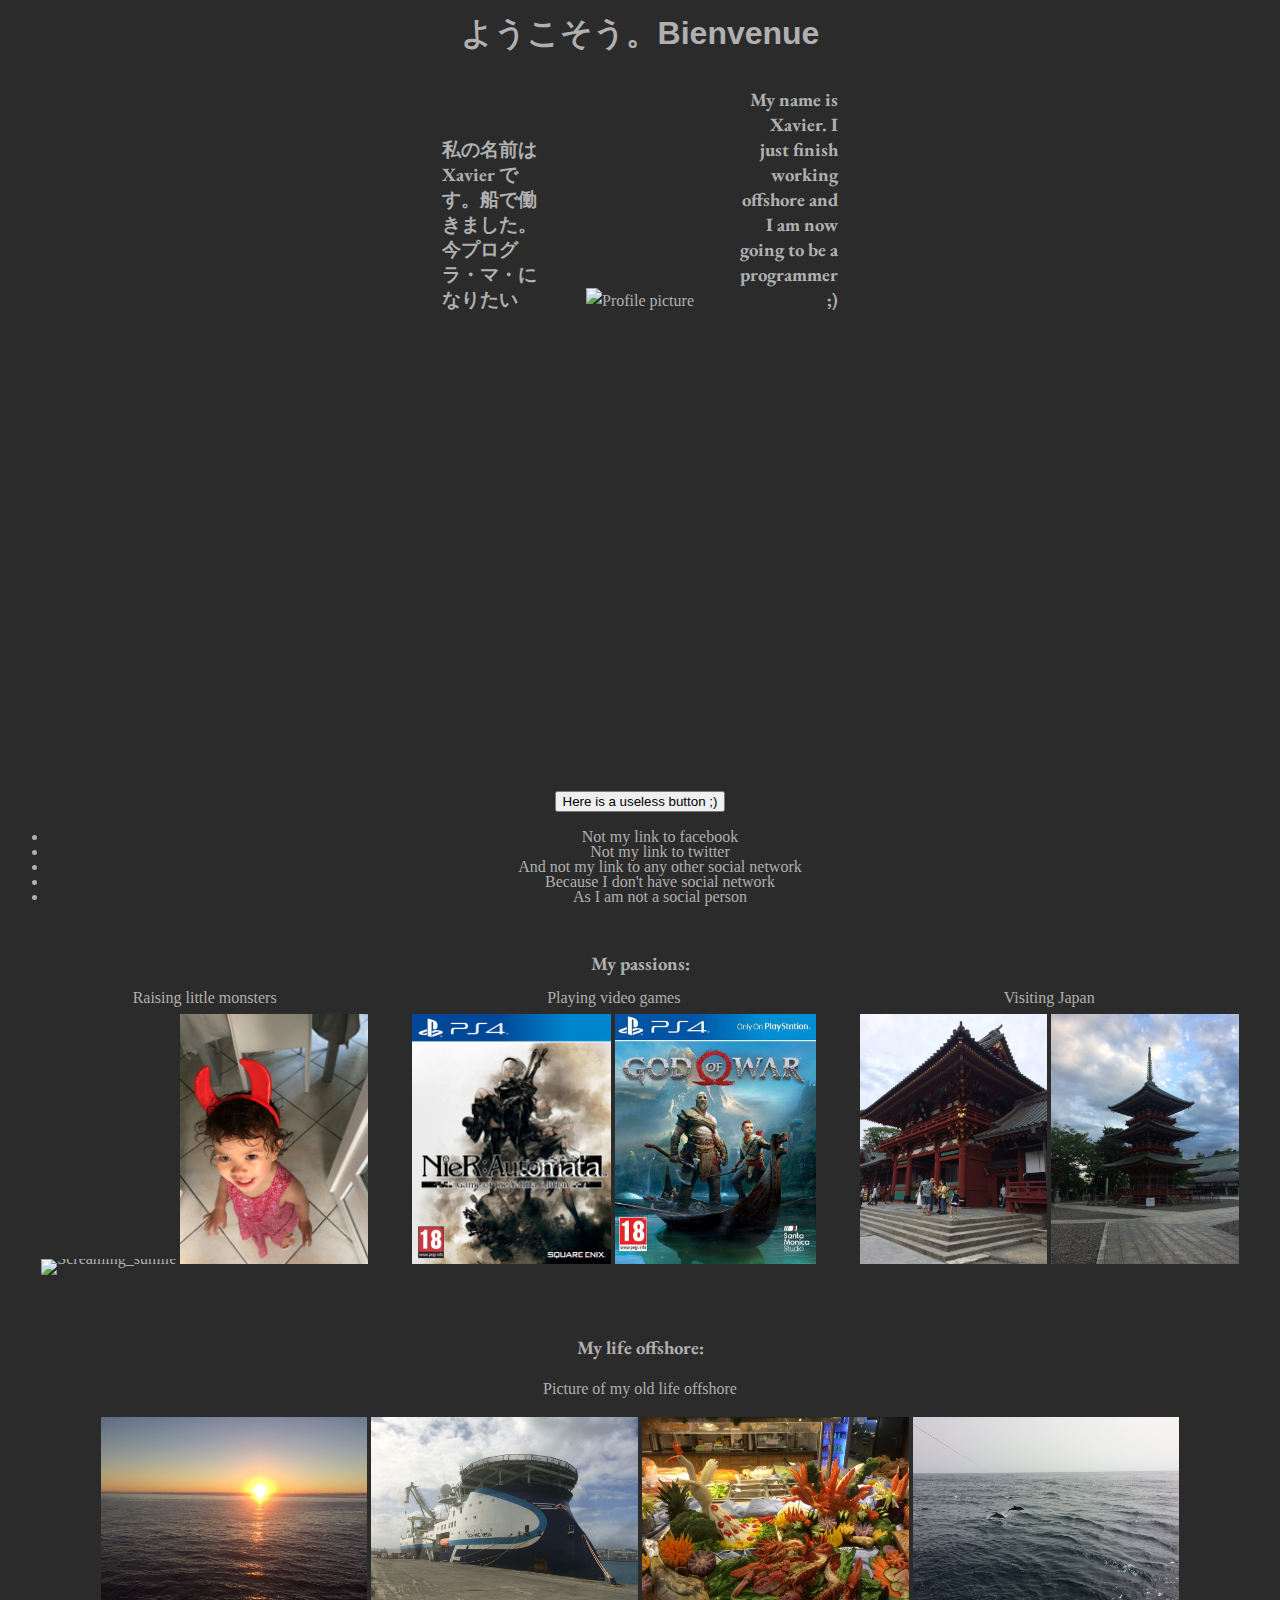
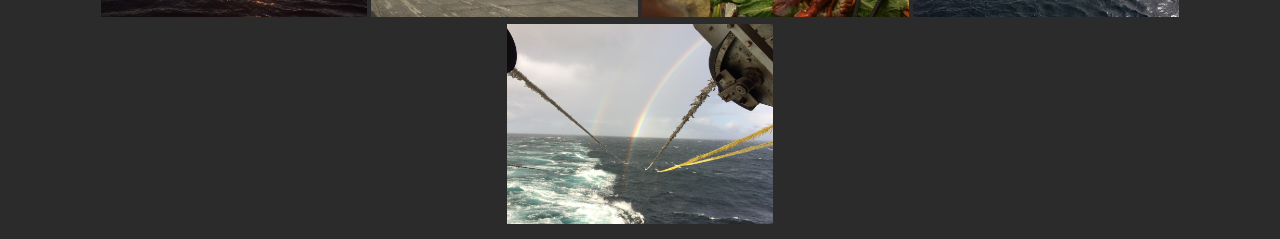
==== index.html @ d2af9ce7 "my profile page" ====
<!DOCTYPE html>
<html>

<head>
  <title>My Profile</title>
  <meta charset="UTF-8" />
  <meta name="description" content="All about me">
  <link rel="stylesheet" href="style.css">
   <link href="https://fonts.googleapis.com/css?family=EB+Garamond|Kosugi+Maru|Lobster&display=swap" rel="stylesheet">
   <meta name="viewport" content="width=device-width, initial-scale=1">

</head>

<body>
  <h1>ようこそう。Bienvenue</h1>

  <div class="profile">
    <h3 id="japan" class="card">私の名前は　Xavier です。船で働きました。今プログラ・マ・になりたい</h3>
    <img id="profile" class="card" src="images/profile.jpg" alt="Profile picture" height="500px">
    <h3 id="english" class="card">My name is Xavier. I just finish working offshore and I am now going to be a programmer ;)</h3>
  </div>

  <div>
    <input class="favorite styled"
         type="button"
         value="Here is a useless button ;)">
    <ul>
      <li>Not my link to facebook</li>
      <li>Not my link to twitter</li>
      <li>And not my link to any other social network</li>
      <li>Because I don't have social network</li>
      <li>As I am not a social person</li>
    </ul>
  </div>

  <div class="passions">
    <h3>My passions:</h3>
    <div class="card">
      <p>Raising little monsters</p>
      <img src="images/Screaming_sumilé.jpg" alt="Screaming_sumilé" height="250px">
      <img src="images/Devil-Asuka.jpg" alt="Devil-Asuka" height="250px">
    </div>

    <div class="card">
      <p>Playing video games</p>
      <img src="images/NieR-Automata.jpg" alt="NieR-Automata" height="250px">
      <img src="images/god-of-war.jpg" alt="god-of-war.jpg" height="250px">
    </div>

    <div class="card">
      <p>Visiting Japan</p>
      <img src="images/IMG_1840.jpeg" alt="Japanese temple" height="250px">
      <img src="images/IMG_2004.jpeg" alt="Japanese pagode" height="250px">
    </div>
  </div>

    <div class="CGG">
    <h3>My life offshore:</h3>
    <div class="card">
      <p>Picture of my old life offshore</p>
      <img src="images/CGG-2.jpg" alt="Offshore pics" height="200px">
      <img src="images/CGG-3.jpg" alt="Offshore pics" height="200px">
      <img src="images/CGG-4.jpg" alt="Offshore pics" height="200px">
      <img src="images/CGG-5.jpg" alt="Offshore pics" height="200px">
      <img src="images/CGG-6.jpg" alt="Offshore pics" height="200px">
    </div>
  </div>
</body>

</html>
---- style.css ----
@media (max-width: 960px) {
  /* For a screen < 960px, this CSS will be read */
  .container {
    width: 700px;
  }
}
@media (max-width: 720px) {
  /* For a screen < 720px, this CSS will be read */
  .container {
    width: 500px;
  }
}
@media (max-width: 540px) {
  /* For a screen < 540px, this CSS will be read */
  .container {
    width: 300px;
  }
}

body {
  /*font-family: 'EB Garamond', serif;*/
  background-color: #2b2b2b;
  color: #b0b0b0;
  line-height: 25px;
  text-align: center;
}

h1 {
  font-family: 'Kosugi Maru', sans-serif;
}

h3 {
  font-family: 'EB Garamond', serif;
}

ul {
  line-height: 15px;
}

img:hover{
  filter: grayscale(100%);
}

#japan {
  text-align: left;
  width: 100px;
  height: 50px;
}

#profile{
  text-align: center;
}

#english{
  text-align: right;
  width: 100px;
  height: 50%;
}

.profile {
  display: inline-block;
}

.passions{
  line-height: 0px;
  margin: 60px 0 0 0;
}

.passions p {
  margin: 0 0 15 0;
}

.card{
  display: inline-block;
  padding: 0px 20px;
}

.CGG{
  margin: 60px 0 0 0;
}

.CGG h3 {
  margin: 0;
}

.CGG p {
  margin: 0 0 15 0;
}
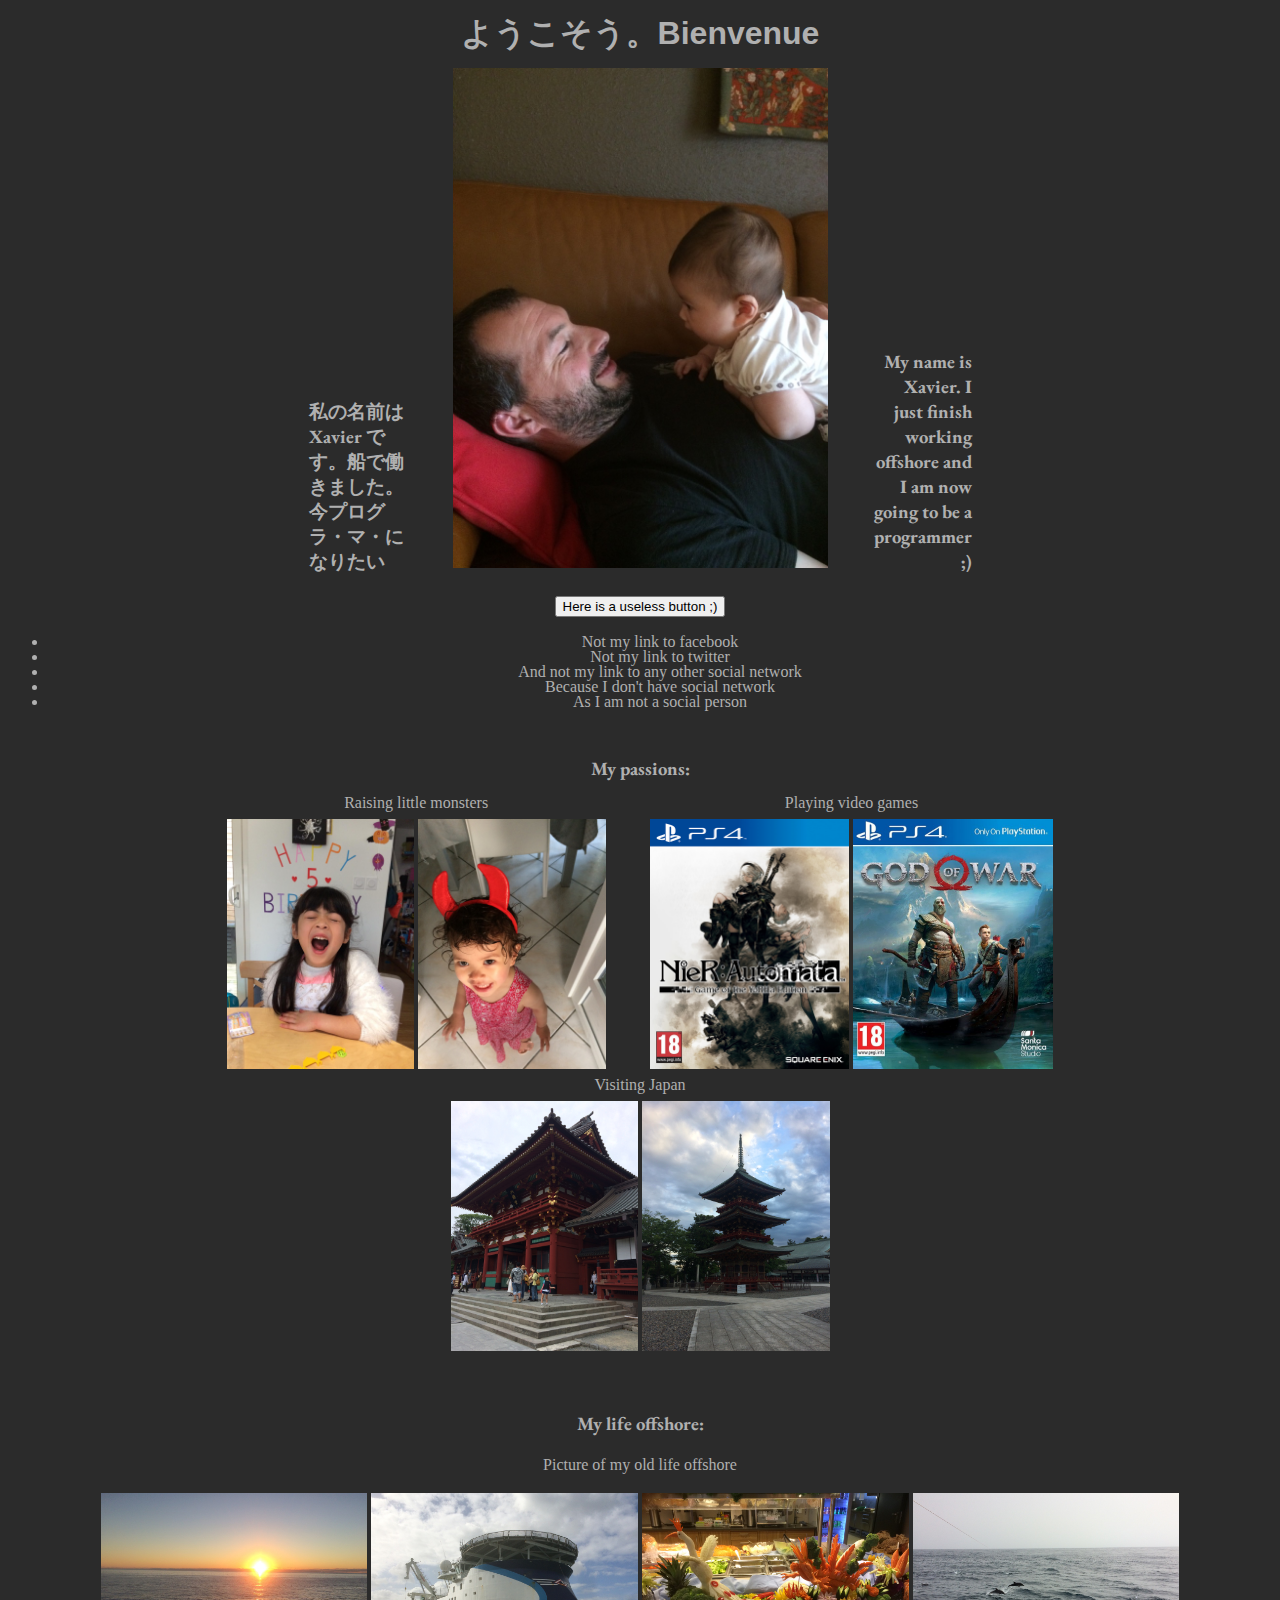
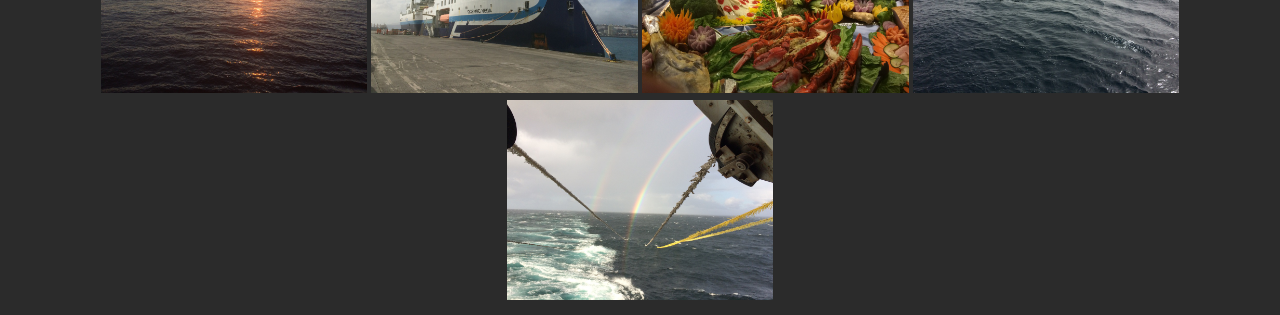
==== commit 5acdb602: "rename pictures" ====
--- a/index.html
+++ b/index.html
@@ -16,7 +16,7 @@
 
   <div class="profile">
     <h3 id="japan" class="card">私の名前は　Xavier です。船で働きました。今プログラ・マ・になりたい</h3>
-    <img id="profile" class="card" src="images/profile.jpg" alt="Profile picture" height="500px">
+    <img id="profile" class="card" src="images/Profile.jpg" alt="Profile picture" height="500px">
     <h3 id="english" class="card">My name is Xavier. I just finish working offshore and I am now going to be a programmer ;)</h3>
   </div>
 
@@ -37,7 +37,7 @@
     <h3>My passions:</h3>
     <div class="card">
       <p>Raising little monsters</p>
-      <img src="images/Screaming_sumilé.jpg" alt="Screaming_sumilé" height="250px">
+      <img src="images/Screaming_sumile.jpg" alt="Screaming_sumilé" height="250px">
       <img src="images/Devil-Asuka.jpg" alt="Devil-Asuka" height="250px">
     </div>
 
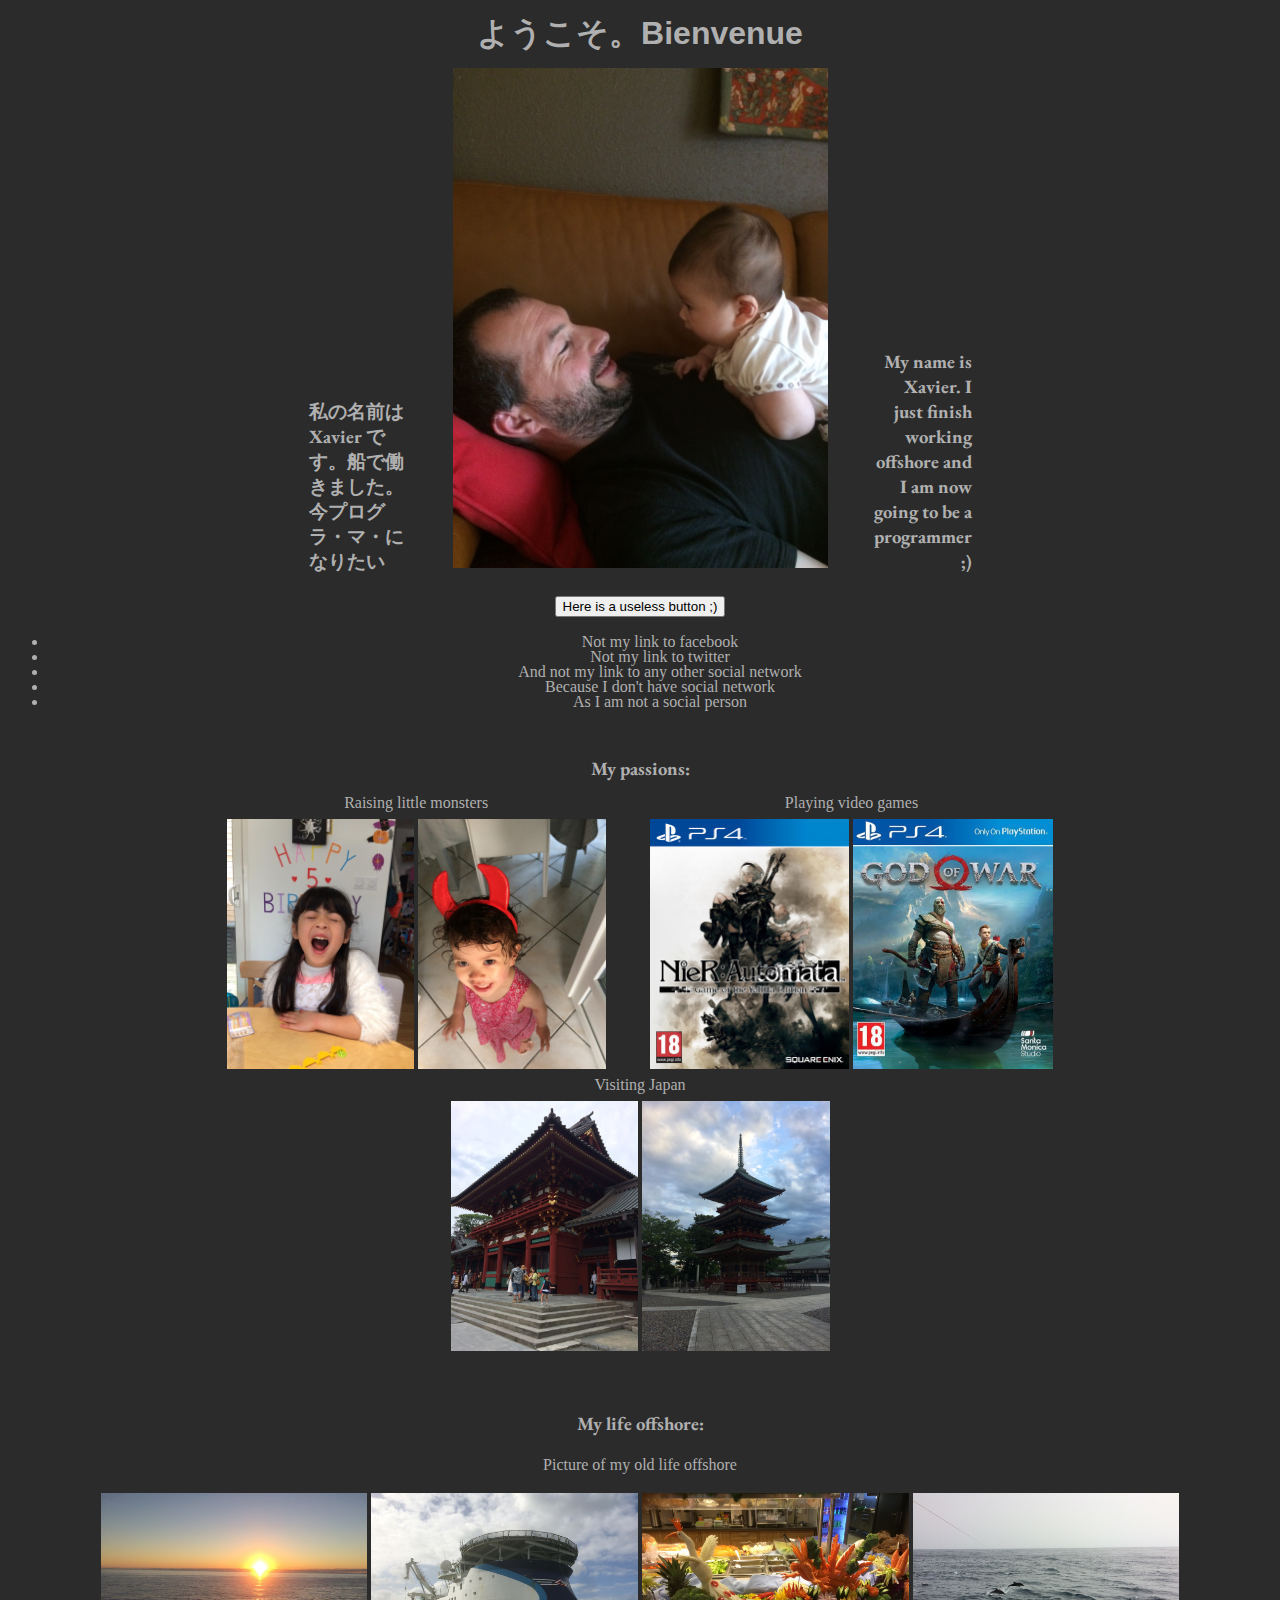
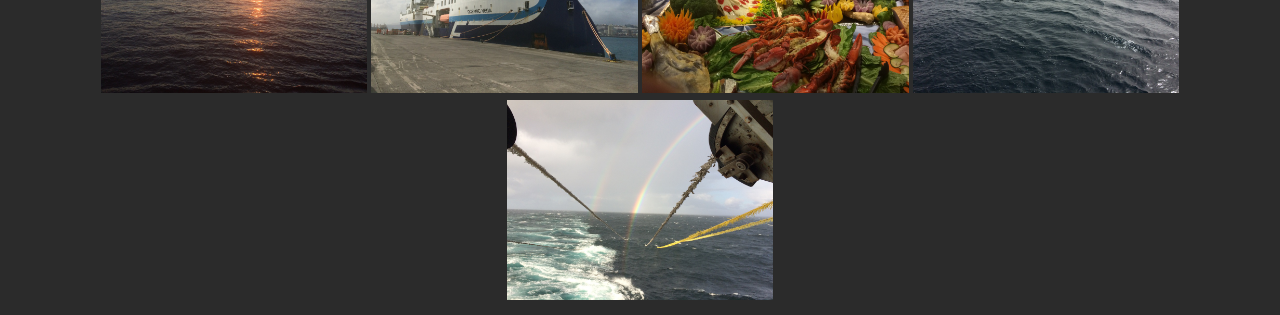
==== commit deb843cb: "Trigger rebuild" ====
--- a/index.html
+++ b/index.html
@@ -12,7 +12,7 @@
 </head>
 
 <body>
-  <h1>ようこそう。Bienvenue</h1>
+  <h1>ようこそ。Bienvenue</h1>
 
   <div class="profile">
     <h3 id="japan" class="card">私の名前は　Xavier です。船で働きました。今プログラ・マ・になりたい</h3>
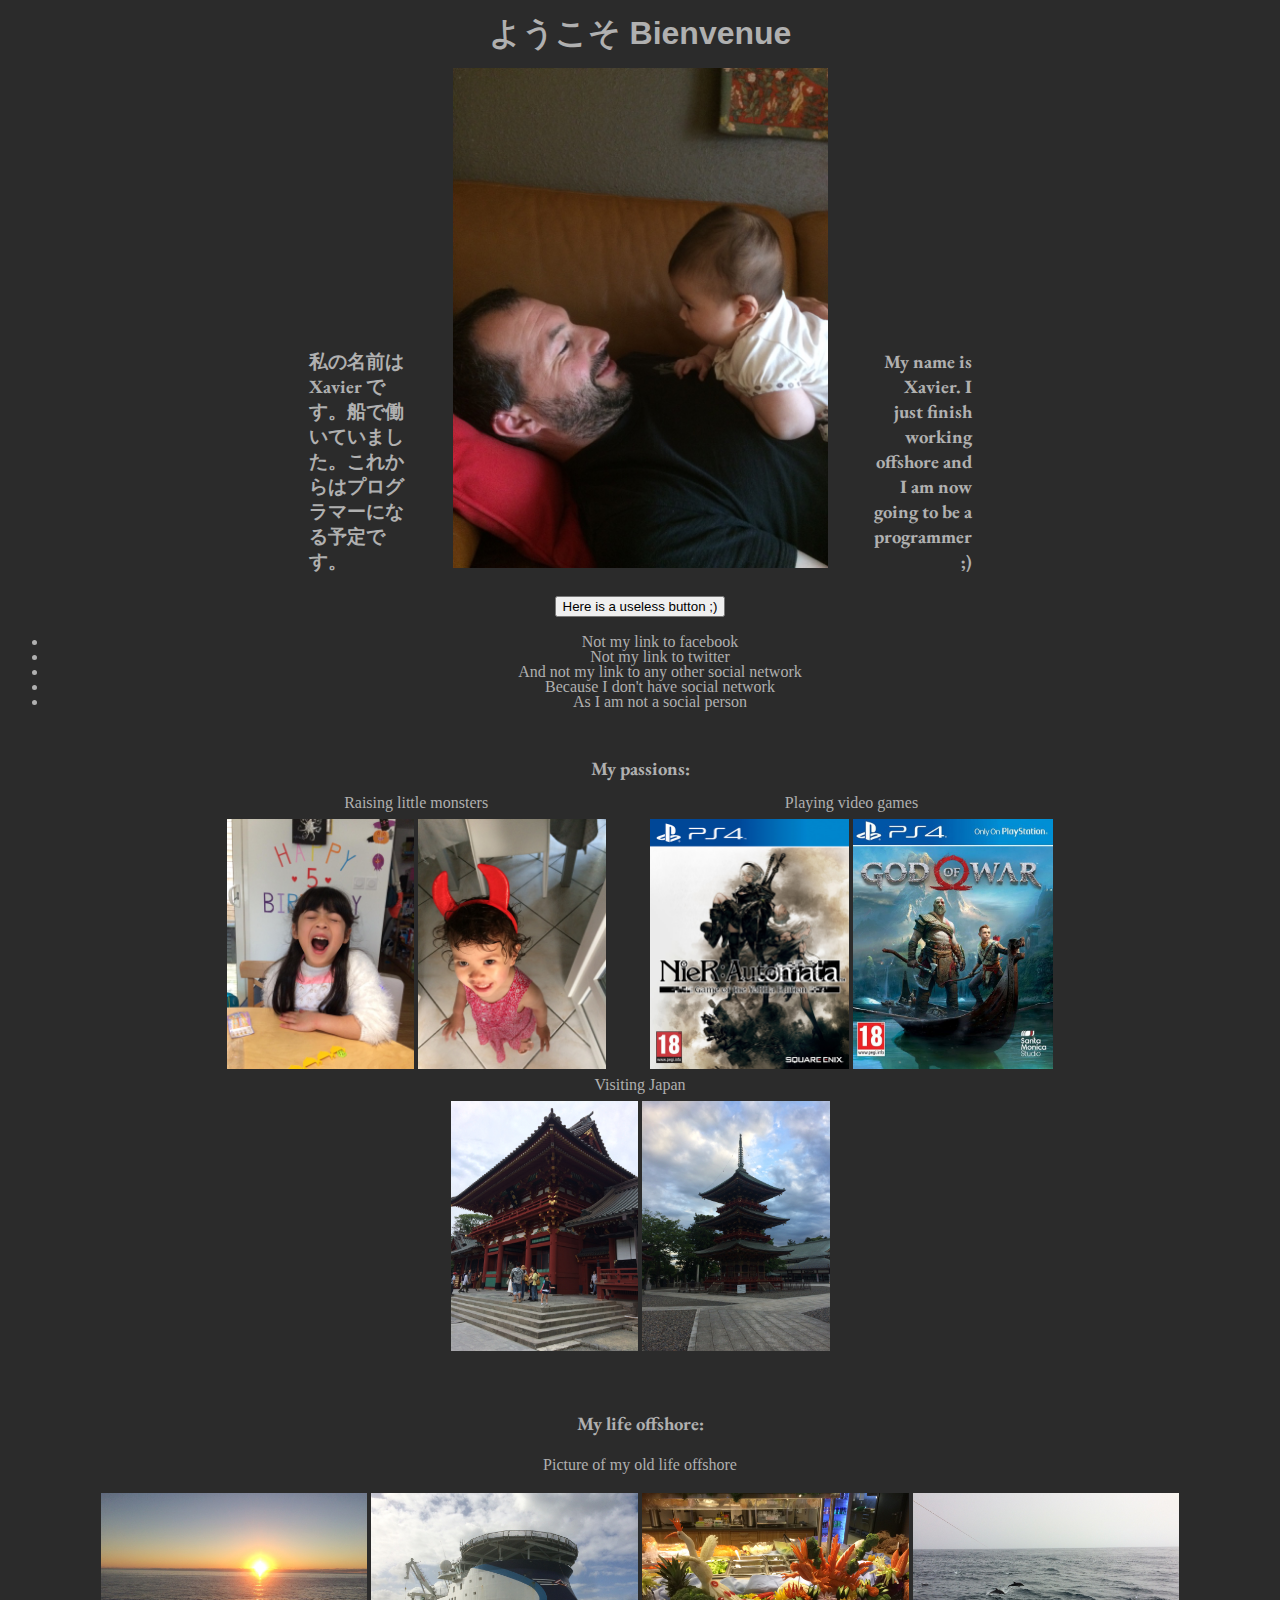
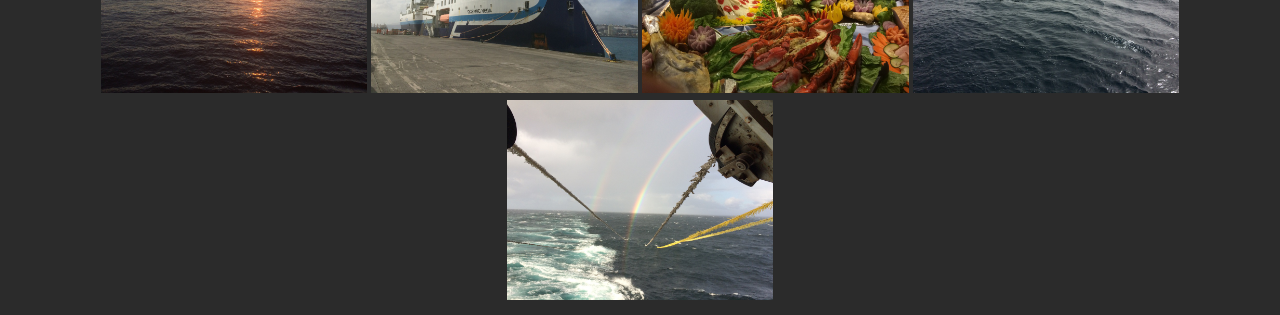
==== commit d2aa5bfd: "correcting spelling and remove useless elements" ====
--- a/index.html
+++ b/index.html
@@ -12,10 +12,10 @@
 </head>
 
 <body>
-  <h1>ようこそ。Bienvenue</h1>
+  <h1>ようこそ   Bienvenue</h1>
 
   <div class="profile">
-    <h3 id="japan" class="card">私の名前は　Xavier です。船で働きました。今プログラ・マ・になりたい</h3>
+    <h3 id="japan" class="card">私の名前は　Xavier です。船で働いていました。これからはプログラマーになる予定です。</h3>
     <img id="profile" class="card" src="images/Profile.jpg" alt="Profile picture" height="500px">
     <h3 id="english" class="card">My name is Xavier. I just finish working offshore and I am now going to be a programmer ;)</h3>
   </div>
